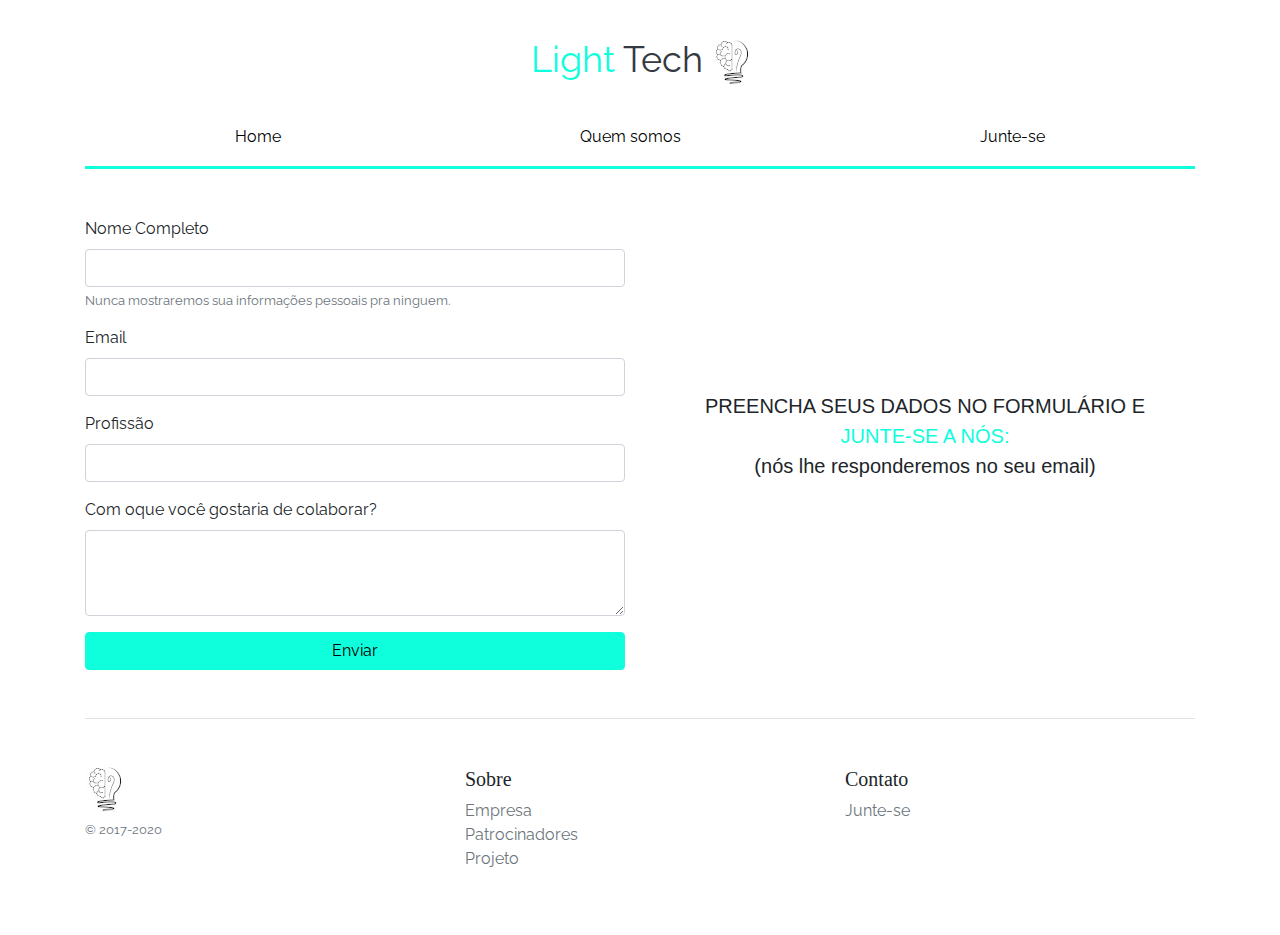
==== junteSe.html @ de2ed2a2 "Ajuste da página 'Junte-se', 'Quem somos' e rodape em todas as página" ====
<!DOCTYPE html>
<html lang="pt-br">

    <head>
        <meta charset="utf-8">
        <meta name="viewport" content="width=device-width, initial-scale=1, shrink-to-fit=no">
        <meta name="description" content="">
        <meta name="author" content="Mark Otto, Jacob Thornton, and Bootstrap contributors">
        <meta name="generator" content="Jekyll v3.8.6">
        <title>Light Tech - Junte-se</title>
        <link rel="shortcut icon" href="img/icone-light-tech.jpeg" type="image/x-icon" />
        <link href="https://fonts.googleapis.com/css2?family=Raleway&display=swap" rel="stylesheet">
        <!-- Custom styles for this template -->
        <link rel="css/stylesheet" href="css/bootstrap.min.css">
        <link href="css/style.css" rel="stylesheet">
    </head>

    <body>
        <!-- NAV BAR E BODY DO SITE  -->
        <br>
        <div class="container">
            <header class="blog-header py-3">
                <div class="text-center">
                    <a class="blog-header-logo text-dark" href="#"> <span class="light-color">Light</span> Tech
                        <img src="img/icone-light-tech.jpeg" alt=""></a>
                </div>
            </header>
            <br>
            <div class="nav-scroller py-1 mb-5">
                <nav class="nav d-flex justify-content-around">
                    <a class="p-2" href="index.html">Home</a>
                    <a class="p-2" href="quemSomos.html">Quem somos</a>
                    <a class="p-2" href="junteSe.html">Junte-se</a>
                </nav>
            </div>
            <div class="row">
                <div class="col-md-6">
                    <form action="#">
                        <!-- FORM NOME -->
                        <div class="form-group">
                            <label for="Nome">Nome Completo</label>
                            <input type="text" class="form-control" id="Nome" aria-describedby="emailHelp">
                            <small id="emailHelp" class="form-text text-muted">Nunca mostraremos sua informações pessoais pra
                                ninguem.</small>
                        </div>

                        <!-- FORM EMAIL -->
                        <div class="form-group">
                            <label for="Email"> Email</label>
                            <input type="email" class="form-control" id="Email">
                        </div>

                        <!-- FORM PROFISSAO -->
                        <div class="form-group">
                            <label for="Profissao">Profissão </label>
                            <input type="text" class="form-control" id="Profissao">
                        </div>
                        <!-- TEXT AREA FORM OQUE VC GOSTARIA DE COLABORAR-->
                        <div class="form-group">
                            <label for="Textarea">Com oque você gostaria de colaborar?</label>
                            <textarea class="form-control" id="TextArea" rows="3"></textarea>
                        </div>
                        
                        <!--    BOTAO DE ENVIAR :) -->
                        <button type="submit" onclick="ValidaFormulario()" class="btn btn-primary">Enviar</button>
                    </form>
                </div>
                <div class="col-md-6 align-self-center">
                    <br>
                    <p class="tituloJunte align-self-center">PREENCHA SEUS DADOS NO FORMULÁRIO E
                    <br>
                    <span class="light-color">  JUNTE-SE A NÓS:</span>
                    <br> (nós lhe responderemos no seu email)
                    </p>
                    <br>
                </div>
            </div>
            <footer class="pt-4 my-md-5 pt-md-5 border-top">
                <div class="row">
                  <div class="col-12 col-md">
                    <img class="mb-2" src="img/icone-light-tech.jpeg">
                    <small class="d-block mb-3 text-muted">&copy; 2017-2020</small>
                  </div>
                  <div class="col-6 col-md">
                    <h5>Sobre</h5>
                    <ul class="list-unstyled text-small">
                      <li><a class="text-muted" href="quemSomos.html">Empresa</a></li>
                      <li><a class="text-muted" href="#">Patrocinadores</a></li>
                      <li><a class="text-muted" href="#">Projeto</a></li>
                    </ul>
                  </div>
                  <div class="col-6 col-md">
                    <h5>Contato</h5>
                    <ul class="list-unstyled text-small">
                      <li><a class="text-muted" href="junteSe.html">Junte-se</a></li>
                    </ul>
                  </div>
                </div>
            </footer>
        </div>
        <script src="js/functions.js"></script>
    </body>
</html>
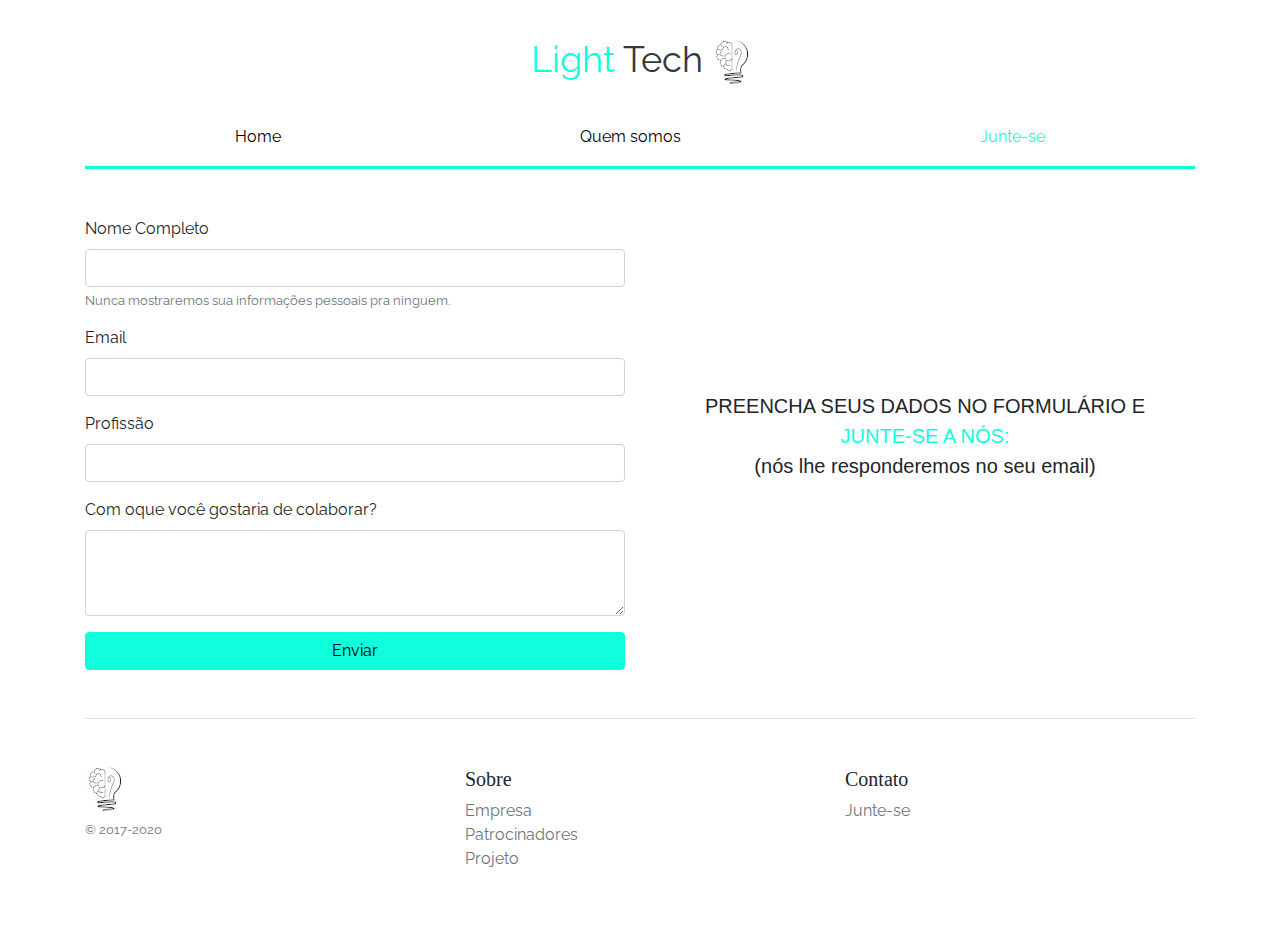
==== commit 38c76ac9: "Add files via upload" ====
--- a/junteSe.html
+++ b/junteSe.html
@@ -1,103 +1,104 @@
-<!DOCTYPE html>
-<html lang="pt-br">
-
-    <head>
-        <meta charset="utf-8">
-        <meta name="viewport" content="width=device-width, initial-scale=1, shrink-to-fit=no">
-        <meta name="description" content="">
-        <meta name="author" content="Mark Otto, Jacob Thornton, and Bootstrap contributors">
-        <meta name="generator" content="Jekyll v3.8.6">
-        <title>Light Tech - Junte-se</title>
-        <link rel="shortcut icon" href="img/icone-light-tech.jpeg" type="image/x-icon" />
-        <link href="https://fonts.googleapis.com/css2?family=Raleway&display=swap" rel="stylesheet">
-        <!-- Custom styles for this template -->
-        <link rel="css/stylesheet" href="css/bootstrap.min.css">
-        <link href="css/style.css" rel="stylesheet">
-    </head>
-
-    <body>
-        <!-- NAV BAR E BODY DO SITE  -->
-        <br>
-        <div class="container">
-            <header class="blog-header py-3">
-                <div class="text-center">
-                    <a class="blog-header-logo text-dark" href="#"> <span class="light-color">Light</span> Tech
-                        <img src="img/icone-light-tech.jpeg" alt=""></a>
-                </div>
-            </header>
-            <br>
-            <div class="nav-scroller py-1 mb-5">
-                <nav class="nav d-flex justify-content-around">
-                    <a class="p-2" href="index.html">Home</a>
-                    <a class="p-2" href="quemSomos.html">Quem somos</a>
-                    <a class="p-2" href="junteSe.html">Junte-se</a>
-                </nav>
-            </div>
-            <div class="row">
-                <div class="col-md-6">
-                    <form action="#">
-                        <!-- FORM NOME -->
-                        <div class="form-group">
-                            <label for="Nome">Nome Completo</label>
-                            <input type="text" class="form-control" id="Nome" aria-describedby="emailHelp">
-                            <small id="emailHelp" class="form-text text-muted">Nunca mostraremos sua informações pessoais pra
-                                ninguem.</small>
-                        </div>
-
-                        <!-- FORM EMAIL -->
-                        <div class="form-group">
-                            <label for="Email"> Email</label>
-                            <input type="email" class="form-control" id="Email">
-                        </div>
-
-                        <!-- FORM PROFISSAO -->
-                        <div class="form-group">
-                            <label for="Profissao">Profissão </label>
-                            <input type="text" class="form-control" id="Profissao">
-                        </div>
-                        <!-- TEXT AREA FORM OQUE VC GOSTARIA DE COLABORAR-->
-                        <div class="form-group">
-                            <label for="Textarea">Com oque você gostaria de colaborar?</label>
-                            <textarea class="form-control" id="TextArea" rows="3"></textarea>
-                        </div>
-                        
-                        <!--    BOTAO DE ENVIAR :) -->
-                        <button type="submit" onclick="ValidaFormulario()" class="btn btn-primary">Enviar</button>
-                    </form>
-                </div>
-                <div class="col-md-6 align-self-center">
-                    <br>
-                    <p class="tituloJunte align-self-center">PREENCHA SEUS DADOS NO FORMULÁRIO E
-                    <br>
-                    <span class="light-color">  JUNTE-SE A NÓS:</span>
-                    <br> (nós lhe responderemos no seu email)
-                    </p>
-                    <br>
-                </div>
-            </div>
-            <footer class="pt-4 my-md-5 pt-md-5 border-top">
-                <div class="row">
-                  <div class="col-12 col-md">
-                    <img class="mb-2" src="img/icone-light-tech.jpeg">
-                    <small class="d-block mb-3 text-muted">&copy; 2017-2020</small>
-                  </div>
-                  <div class="col-6 col-md">
-                    <h5>Sobre</h5>
-                    <ul class="list-unstyled text-small">
-                      <li><a class="text-muted" href="quemSomos.html">Empresa</a></li>
-                      <li><a class="text-muted" href="#">Patrocinadores</a></li>
-                      <li><a class="text-muted" href="#">Projeto</a></li>
-                    </ul>
-                  </div>
-                  <div class="col-6 col-md">
-                    <h5>Contato</h5>
-                    <ul class="list-unstyled text-small">
-                      <li><a class="text-muted" href="junteSe.html">Junte-se</a></li>
-                    </ul>
-                  </div>
-                </div>
-            </footer>
-        </div>
-        <script src="js/functions.js"></script>
-    </body>
+<!DOCTYPE html>
+<html lang="pt-br">
+
+<head>
+    <meta charset="utf-8">
+    <meta name="viewport" content="width=device-width, initial-scale=1, shrink-to-fit=no">
+    <meta name="description" content="">
+    <meta name="author" content="Mark Otto, Jacob Thornton, and Bootstrap contributors">
+    <meta name="generator" content="Jekyll v3.8.6">
+    <title>Light Tech - Junte-se</title>
+    <link rel="shortcut icon" href="img/icone-light-tech.jpeg" type="image/x-icon" />
+    <link href="https://fonts.googleapis.com/css2?family=Raleway&display=swap" rel="stylesheet">
+    <!-- Custom styles for this template -->
+    <link rel="css/stylesheet" href="css/bootstrap.min.css">
+    <link href="css/style.css" rel="stylesheet">
+</head>
+
+<body>
+    <!-- NAV BAR E BODY DO SITE  -->
+    <br>
+    <div class="container">
+        <header class="blog-header py-3">
+            <div class="text-center">
+                <a class="blog-header-logo text-dark" href="#"> <span class="light-color">Light</span> Tech
+                    <img src="img/icone-light-tech.jpeg" alt=""></a>
+            </div>
+        </header>
+        <br>
+        <div class="nav-scroller py-1 mb-5">
+            <nav class="nav d-flex justify-content-around">
+                <a class="p-2" href="index.html">Home</a>
+                <a class="p-2" href="quemSomos.html">Quem somos</a>
+                <a class="p-2" id="_a34fef" href="junteSe.html">Junte-se</a>
+            </nav>
+        </div>
+        <div class="row">
+            <div class="col-md-6">
+                <form action="#">
+                    <!-- FORM NOME -->
+                    <div class="form-group">
+                        <label for="Nome">Nome Completo</label>
+                        <input type="text" class="form-control" id="Nome" aria-describedby="emailHelp">
+                        <small id="emailHelp" class="form-text text-muted">Nunca mostraremos sua informações pessoais pra
+                                ninguem.</small>
+                    </div>
+
+                    <!-- FORM EMAIL -->
+                    <div class="form-group">
+                        <label for="Email"> Email</label>
+                        <input type="email" class="form-control" id="Email">
+                    </div>
+
+                    <!-- FORM PROFISSAO -->
+                    <div class="form-group">
+                        <label for="Profissao">Profissão </label>
+                        <input type="text" class="form-control" id="Profissao">
+                    </div>
+                    <!-- TEXT AREA FORM OQUE VC GOSTARIA DE COLABORAR-->
+                    <div class="form-group">
+                        <label for="Textarea">Com oque você gostaria de colaborar?</label>
+                        <textarea class="form-control" id="TextArea" rows="3"></textarea>
+                    </div>
+
+                    <!--    BOTAO DE ENVIAR :) -->
+                    <button type="submit" onclick="ValidaFormulario()" class="btn btn-primary">Enviar</button>
+                </form>
+            </div>
+            <div class="col-md-6 align-self-center">
+                <br>
+                <p class="tituloJunte align-self-center">PREENCHA SEUS DADOS NO FORMULÁRIO E
+                    <br>
+                    <span class="light-color">  JUNTE-SE A NÓS:</span>
+                    <br> (nós lhe responderemos no seu email)
+                </p>
+                <br>
+            </div>
+        </div>
+        <footer class="pt-4 my-md-5 pt-md-5 border-top">
+            <div class="row">
+                <div class="col-12 col-md">
+                    <img class="mb-2" src="img/icone-light-tech.jpeg">
+                    <small class="d-block mb-3 text-muted">&copy; 2017-2020</small>
+                </div>
+                <div class="col-6 col-md">
+                    <h5>Sobre</h5>
+                    <ul class="list-unstyled text-small">
+                        <li><a class="text-muted" href="quemSomos.html">Empresa</a></li>
+                        <li><a class="text-muted" href="#">Patrocinadores</a></li>
+                        <li><a class="text-muted" href="#">Projeto</a></li>
+                    </ul>
+                </div>
+                <div class="col-6 col-md">
+                    <h5>Contato</h5>
+                    <ul class="list-unstyled text-small">
+                        <li><a class="text-muted" href="junteSe.html">Junte-se</a></li>
+                    </ul>
+                </div>
+            </div>
+        </footer>
+    </div>
+    <script src="js/functions.js"></script>
+</body>
+
 </html>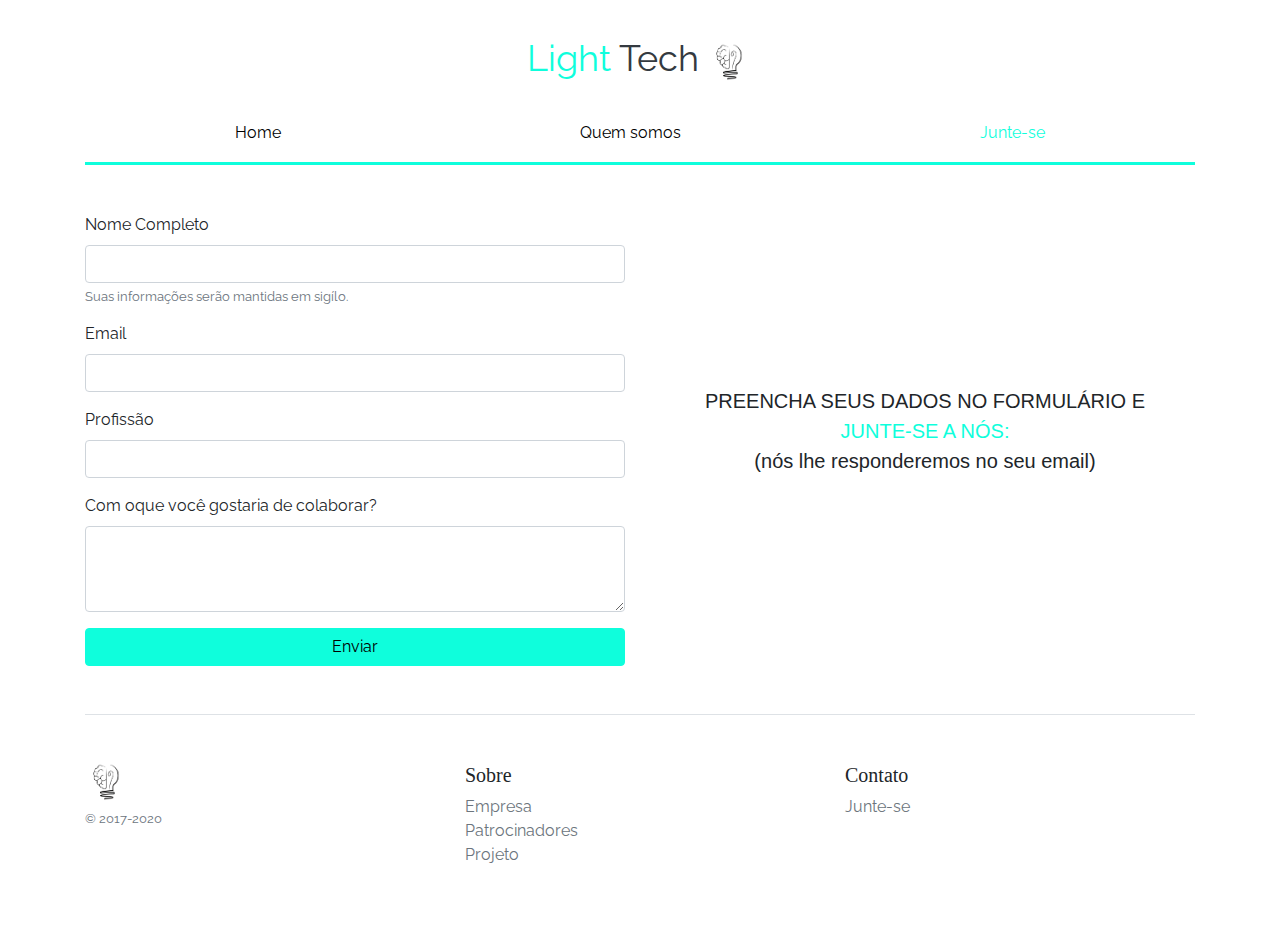
==== commit 9403cb61: "Ajuste do banner, logo da empresa e exclusão da mensagem na página junteSe.html em mobile" ====
--- a/junteSe.html
+++ b/junteSe.html
@@ -8,7 +8,7 @@
     <meta name="author" content="Mark Otto, Jacob Thornton, and Bootstrap contributors">
     <meta name="generator" content="Jekyll v3.8.6">
     <title>Light Tech - Junte-se</title>
-    <link rel="shortcut icon" href="img/icone-light-tech.jpeg" type="image/x-icon" />
+    <link rel="shortcut icon" href="img/lightTechIcon.png" type="image/x-icon" />
     <link href="https://fonts.googleapis.com/css2?family=Raleway&display=swap" rel="stylesheet">
     <!-- Custom styles for this template -->
     <link rel="css/stylesheet" href="css/bootstrap.min.css">
@@ -22,7 +22,7 @@
         <header class="blog-header py-3">
             <div class="text-center">
                 <a class="blog-header-logo text-dark" href="#"> <span class="light-color">Light</span> Tech
-                    <img src="img/icone-light-tech.jpeg" alt=""></a>
+                    <img class="light-icon" src="img/lightTechIcon.png" alt=""></a>
             </div>
         </header>
         <br>
@@ -40,8 +40,7 @@
                     <div class="form-group">
                         <label for="Nome">Nome Completo</label>
                         <input type="text" class="form-control" id="Nome" aria-describedby="emailHelp">
-                        <small id="emailHelp" class="form-text text-muted">Nunca mostraremos sua informações pessoais pra
-                                ninguem.</small>
+                        <small id="emailHelp" class="form-text text-muted">Suas informações serão mantidas em sigílo.</small>
                     </div>
 
                     <!-- FORM EMAIL -->
@@ -65,7 +64,7 @@
                     <button type="submit" onclick="ValidaFormulario()" class="btn btn-primary">Enviar</button>
                 </form>
             </div>
-            <div class="col-md-6 align-self-center">
+            <div class="col-md-6 align-self-center d-none d-md-block">
                 <br>
                 <p class="tituloJunte align-self-center">PREENCHA SEUS DADOS NO FORMULÁRIO E
                     <br>
@@ -78,7 +77,7 @@
         <footer class="pt-4 my-md-5 pt-md-5 border-top">
             <div class="row">
                 <div class="col-12 col-md">
-                    <img class="mb-2" src="img/icone-light-tech.jpeg">
+                    <img class="mb-2 light-icon" src="img/lightTechIcon.png">
                     <small class="d-block mb-3 text-muted">&copy; 2017-2020</small>
                 </div>
                 <div class="col-6 col-md">
@@ -100,5 +99,4 @@
     </div>
     <script src="js/functions.js"></script>
 </body>
-
 </html>